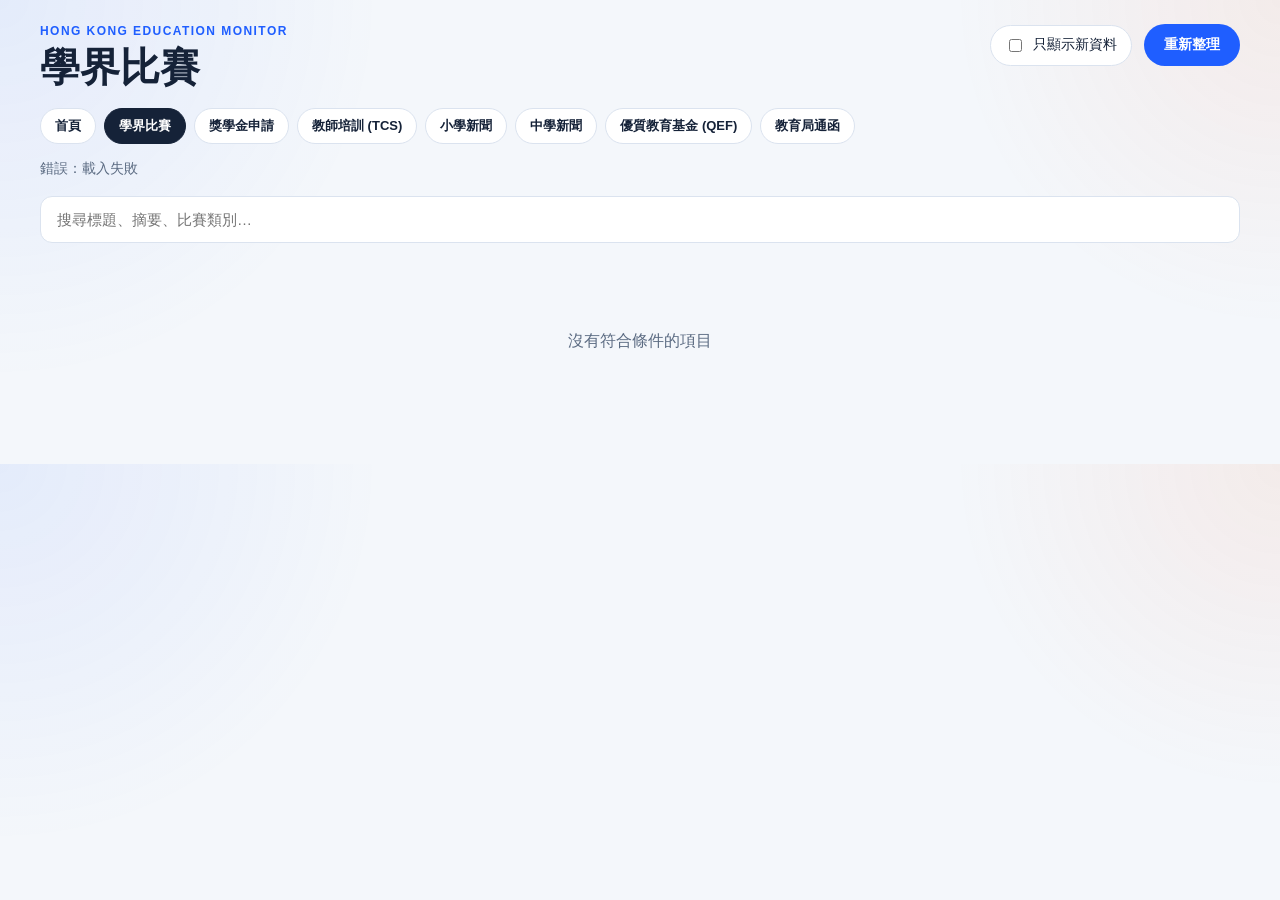
==== web/competitions.html @ 23334986 "Add HK competition and scholarship daily search with category tabs. Search Google News and curated s" ====
<!DOCTYPE html>
<html lang="zh-HK">
<head>
  <meta charset="UTF-8" />
  <meta name="viewport" content="width=device-width, initial-scale=1.0" />
  <title>學界比賽</title>
  <link rel="stylesheet" href="styles.css" />
</head>
<body data-category="competition" data-title="學界比賽" data-tabs="competition">
  <div class="page">
    <header class="header">
      <div class="header-top">
        <div>
          <p class="eyebrow">Hong Kong Education Monitor</p>
          <h1 id="pageHeading">學界比賽</h1>
        </div>
        <div class="header-actions">
          <label class="toggle">
            <input type="checkbox" id="newOnly" />
            <span>只顯示新資料</span>
          </label>
          <button class="btn btn-primary" id="refreshBtn">重新整理</button>
        </div>
      </div>
      <nav class="page-nav" id="pageNav"></nav>
      <div class="meta" id="metaBar">載入中…</div>
      <div class="page-stats" id="pageStats"></div>
      <nav class="subcategory-tabs hidden" id="subcategoryTabs" aria-label="比賽分類"></nav>
      <div class="toolbar">
        <input type="search" id="searchInput" placeholder="搜尋標題、摘要、比賽類別…" />
      </div>
    </header>

    <main>
      <div class="loading hidden" id="loading">
        <div class="spinner"></div>
        <p>正在載入資料…</p>
      </div>
      <div class="empty hidden" id="emptyState">
        <p>沒有符合條件的項目</p>
      </div>
      <section class="cards" id="cardsGrid"></section>
    </main>
  </div>

  <template id="cardTemplate">
    <article class="card">
      <div class="card-head">
        <span class="badge category-badge"></span>
        <span class="badge subcategory-badge hidden"></span>
        <span class="badge level-badge hidden"></span>
        <span class="badge new-badge hidden">新</span>
      </div>
      <h2 class="card-title"><a target="_blank" rel="noopener"></a></h2>
      <p class="card-date"></p>
      <p class="card-summary"></p>
    </article>
  </template>

  <script src="app.js"></script>
</body>
</html>
---- web/styles.css ----
:root {
  --bg: #f4f7fb;
  --surface: #ffffff;
  --text: #152238;
  --muted: #5b6b82;
  --line: #dbe3ef;
  --primary: #1f5eff;
  --primary-dark: #1748c7;
  --new: #e85d24;
  --shadow: 0 10px 30px rgba(21, 34, 56, 0.08);
  --radius: 16px;
}

* { box-sizing: border-box; }

body {
  margin: 0;
  font-family: "Segoe UI", "PingFang HK", "Microsoft JhengHei", sans-serif;
  background:
    radial-gradient(circle at top left, rgba(31, 94, 255, 0.08), transparent 28%),
    radial-gradient(circle at top right, rgba(232, 93, 36, 0.08), transparent 24%),
    var(--bg);
  color: var(--text);
}

.page {
  max-width: 1240px;
  margin: 0 auto;
  padding: 24px 20px 48px;
}

.header {
  margin-bottom: 24px;
}

.header-top {
  display: flex;
  justify-content: space-between;
  gap: 20px;
  align-items: flex-start;
  flex-wrap: wrap;
}

.eyebrow {
  margin: 0 0 6px;
  font-size: 12px;
  letter-spacing: 0.12em;
  text-transform: uppercase;
  color: var(--primary);
  font-weight: 700;
}

h1 {
  margin: 0;
  font-size: clamp(28px, 4vw, 40px);
  line-height: 1.15;
}

.subtitle {
  margin: 8px 0 0;
  color: var(--muted);
}

.header-actions {
  display: flex;
  gap: 12px;
  align-items: center;
  flex-wrap: wrap;
}

.toggle {
  display: flex;
  align-items: center;
  gap: 8px;
  padding: 10px 14px;
  background: var(--surface);
  border: 1px solid var(--line);
  border-radius: 999px;
  font-size: 14px;
}

.btn {
  border: none;
  border-radius: 999px;
  padding: 12px 20px;
  font-size: 14px;
  font-weight: 700;
  cursor: pointer;
}

.btn-primary {
  background: var(--primary);
  color: white;
}

.btn-primary:hover { background: var(--primary-dark); }
.btn-primary:disabled { opacity: 0.6; cursor: wait; }

.meta {
  margin-top: 16px;
  color: var(--muted);
  font-size: 14px;
}

.page-nav {
  display: flex;
  gap: 8px;
  flex-wrap: wrap;
  margin-top: 18px;
}

.page-nav-link {
  display: inline-flex;
  align-items: center;
  padding: 8px 14px;
  border: 1px solid var(--line);
  border-radius: 999px;
  background: var(--surface);
  color: var(--text);
  text-decoration: none;
  font-size: 13px;
  font-weight: 600;
}

.page-nav-link:hover {
  border-color: var(--primary);
  color: var(--primary);
}

.page-nav-link.active {
  background: var(--text);
  color: white;
  border-color: var(--text);
}

.tcs-tabs,
.subcategory-tabs {
  display: flex;
  gap: 8px;
  flex-wrap: wrap;
  margin-top: 14px;
}

.tcs-tab,
.subcategory-tab {
  display: inline-flex;
  align-items: center;
  gap: 8px;
  padding: 8px 14px;
  border: 1px solid var(--line);
  border-radius: 999px;
  background: var(--surface);
  color: var(--text);
  font-size: 13px;
  font-weight: 600;
  cursor: pointer;
  transition: border-color 0.15s ease, color 0.15s ease, background 0.15s ease;
}

.tcs-tab:hover,
.subcategory-tab:hover {
  border-color: var(--tab-accent, #6d28d9);
  color: var(--tab-accent, #6d28d9);
}

.tcs-tab.active,
.subcategory-tab.active {
  background: var(--tab-accent, #6d28d9);
  color: white;
  border-color: var(--tab-accent, #6d28d9);
}

.tcs-tab-count,
.subcategory-tab-count {
  display: inline-flex;
  align-items: center;
  justify-content: center;
  min-width: 22px;
  padding: 2px 7px;
  border-radius: 999px;
  background: rgba(109, 40, 217, 0.1);
  color: inherit;
  font-size: 12px;
  font-weight: 700;
}

.tcs-tab.active .tcs-tab-count,
.subcategory-tab.active .subcategory-tab-count {
  background: rgba(255, 255, 255, 0.18);
}

.level-badge {
  background: #ecfeff;
  color: #0e7490;
}

.home-grid {
  display: grid;
  grid-template-columns: repeat(auto-fit, minmax(220px, 1fr));
  gap: 14px;
  margin-top: 20px;
}

.home-card {
  display: block;
  background: var(--surface);
  border: 2px solid var(--line);
  border-radius: var(--radius);
  padding: 20px;
  box-shadow: var(--shadow);
  text-decoration: none;
  color: inherit;
  transition: transform 0.15s ease, box-shadow 0.15s ease;
}

.home-card:hover {
  transform: translateY(-2px);
  box-shadow: 0 14px 32px rgba(21, 34, 56, 0.12);
}

.home-card-label {
  font-size: 14px;
  font-weight: 700;
}

.home-card-value {
  margin-top: 10px;
  font-size: 34px;
  font-weight: 800;
}

.home-card-new {
  margin-top: 6px;
  font-size: 12px;
  color: var(--new);
  font-weight: 700;
}

.home-card-cta {
  margin-top: 14px;
  font-size: 13px;
  color: var(--muted);
  font-weight: 700;
}

.page-stats {
  margin-top: 16px;
}

.page-stat-card {
  display: inline-block;
  background: var(--surface);
  border: 2px solid var(--line);
  border-radius: var(--radius);
  padding: 18px 22px;
  box-shadow: var(--shadow);
}

.page-stat-label {
  font-size: 14px;
  font-weight: 700;
}

.page-stat-value {
  margin-top: 8px;
  font-size: 32px;
  font-weight: 800;
}

.page-stat-new {
  margin-top: 4px;
  font-size: 12px;
  color: var(--new);
  font-weight: 700;
}

.stats {
  display: grid;
  grid-template-columns: repeat(auto-fit, minmax(150px, 1fr));
  gap: 12px;
  margin-top: 18px;
}

.stat-card {
  background: var(--surface);
  border: 1px solid var(--line);
  border-radius: var(--radius);
  padding: 16px;
  box-shadow: var(--shadow);
}

.stat-card.active {
  border-color: var(--primary);
  box-shadow: 0 0 0 2px rgba(31, 94, 255, 0.12);
}

.stat-label {
  font-size: 13px;
  color: var(--muted);
}

.stat-value {
  margin-top: 8px;
  font-size: 28px;
  font-weight: 800;
}

.stat-new {
  margin-top: 4px;
  font-size: 12px;
  color: var(--new);
  font-weight: 700;
}

.toolbar {
  margin-top: 18px;
  display: grid;
  gap: 12px;
}

#searchInput {
  width: 100%;
  border: 1px solid var(--line);
  border-radius: 12px;
  padding: 14px 16px;
  font-size: 15px;
  background: var(--surface);
}

.tabs {
  display: flex;
  gap: 8px;
  flex-wrap: wrap;
}

.tab {
  border: 1px solid var(--line);
  background: var(--surface);
  color: var(--text);
  border-radius: 999px;
  padding: 8px 14px;
  cursor: pointer;
  font-size: 13px;
}

.tab.active {
  background: var(--text);
  color: white;
  border-color: var(--text);
}

.cards {
  display: grid;
  grid-template-columns: repeat(auto-fill, minmax(300px, 1fr));
  gap: 16px;
}

.card {
  background: var(--surface);
  border: 1px solid var(--line);
  border-radius: var(--radius);
  padding: 18px;
  box-shadow: var(--shadow);
  display: flex;
  flex-direction: column;
  gap: 10px;
}

.card.is-new {
  border-color: rgba(232, 93, 36, 0.35);
  box-shadow: 0 12px 28px rgba(232, 93, 36, 0.12);
}

.card-head {
  display: flex;
  gap: 8px;
  flex-wrap: wrap;
}

.badge {
  display: inline-flex;
  align-items: center;
  border-radius: 999px;
  padding: 4px 10px;
  font-size: 12px;
  font-weight: 700;
}

.category-badge {
  background: #eef3ff;
  color: #1f5eff;
}

.subcategory-badge {
  background: #f3f4f6;
  color: #4b5563;
}

.new-badge {
  background: #fff1ea;
  color: var(--new);
}

.card-title {
  margin: 0;
  font-size: 18px;
  line-height: 1.4;
}

.card-title a {
  color: inherit;
  text-decoration: none;
}

.card-title a:hover { color: var(--primary); }

.card-date {
  margin: 0;
  font-size: 13px;
  color: var(--muted);
}

.card-summary {
  margin: 0;
  font-size: 14px;
  line-height: 1.6;
  color: #334155;
  overflow: hidden;
  display: -webkit-box;
  -webkit-box-orient: vertical;
  -webkit-line-clamp: 3;
  word-break: break-word;
}

.loading, .empty {
  text-align: center;
  padding: 48px 20px;
  color: var(--muted);
}

.spinner {
  width: 36px;
  height: 36px;
  margin: 0 auto 12px;
  border: 3px solid #dbe3ef;
  border-top-color: var(--primary);
  border-radius: 50%;
  animation: spin 0.8s linear infinite;
}

.hidden { display: none !important; }

@keyframes spin { to { transform: rotate(360deg); } }

@media (max-width: 720px) {
  .header-top { flex-direction: column; }
  .cards { grid-template-columns: 1fr; }
}
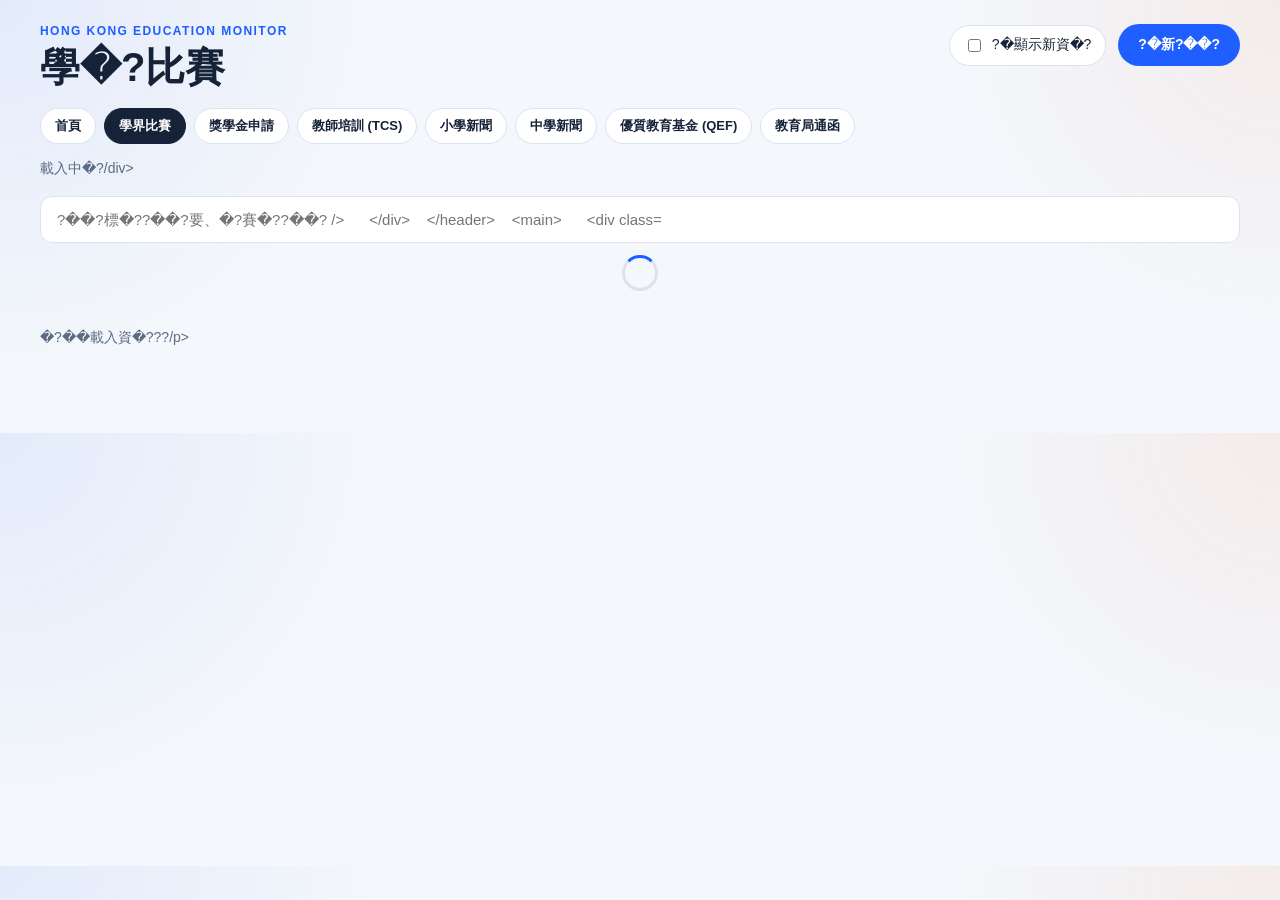
==== commit c683ad52: "Fix missing competitions: redirect old STEAM pages and bust browser cache. Old steam-primary and ste" ====
--- a/web/competitions.html
+++ b/web/competitions.html
@@ -3,41 +3,41 @@
 <head>
   <meta charset="UTF-8" />
   <meta name="viewport" content="width=device-width, initial-scale=1.0" />
-  <title>學界比賽</title>
-  <link rel="stylesheet" href="styles.css" />
+  <title>學�?比賽</title>
+  <link rel="stylesheet" href="styles.css?v=3" />
 </head>
-<body data-category="competition" data-title="學界比賽" data-tabs="competition">
+<body data-category="competition" data-title="學�?比賽" data-tabs="competition">
   <div class="page">
     <header class="header">
       <div class="header-top">
         <div>
           <p class="eyebrow">Hong Kong Education Monitor</p>
-          <h1 id="pageHeading">學界比賽</h1>
+          <h1 id="pageHeading">學�?比賽</h1>
         </div>
         <div class="header-actions">
           <label class="toggle">
             <input type="checkbox" id="newOnly" />
-            <span>只顯示新資料</span>
+            <span>?�顯示新資�?</span>
           </label>
-          <button class="btn btn-primary" id="refreshBtn">重新整理</button>
+          <button class="btn btn-primary" id="refreshBtn">?�新?��?</button>
         </div>
       </div>
       <nav class="page-nav" id="pageNav"></nav>
-      <div class="meta" id="metaBar">載入中…</div>
+      <div class="meta" id="metaBar">載入中�?/div>
       <div class="page-stats" id="pageStats"></div>
-      <nav class="subcategory-tabs hidden" id="subcategoryTabs" aria-label="比賽分類"></nav>
+      <nav class="subcategory-tabs hidden" id="subcategoryTabs" aria-label="比賽?��?"></nav>
       <div class="toolbar">
-        <input type="search" id="searchInput" placeholder="搜尋標題、摘要、比賽類別…" />
+        <input type="search" id="searchInput" placeholder="?��?標�??��?要、�?賽�??��? />
       </div>
     </header>
 
     <main>
       <div class="loading hidden" id="loading">
         <div class="spinner"></div>
-        <p>正在載入資料…</p>
+        <p>�?��載入資�???/p>
       </div>
       <div class="empty hidden" id="emptyState">
-        <p>沒有符合條件的項目</p>
+        <p>沒�?符�?條件?��???/p>
       </div>
       <section class="cards" id="cardsGrid"></section>
     </main>
@@ -49,7 +49,7 @@
         <span class="badge category-badge"></span>
         <span class="badge subcategory-badge hidden"></span>
         <span class="badge level-badge hidden"></span>
-        <span class="badge new-badge hidden">新</span>
+        <span class="badge new-badge hidden">??/span>
       </div>
       <h2 class="card-title"><a target="_blank" rel="noopener"></a></h2>
       <p class="card-date"></p>
@@ -57,6 +57,6 @@
     </article>
   </template>
 
-  <script src="app.js"></script>
+  <script src="app.js?v=3"></script>
 </body>
 </html>
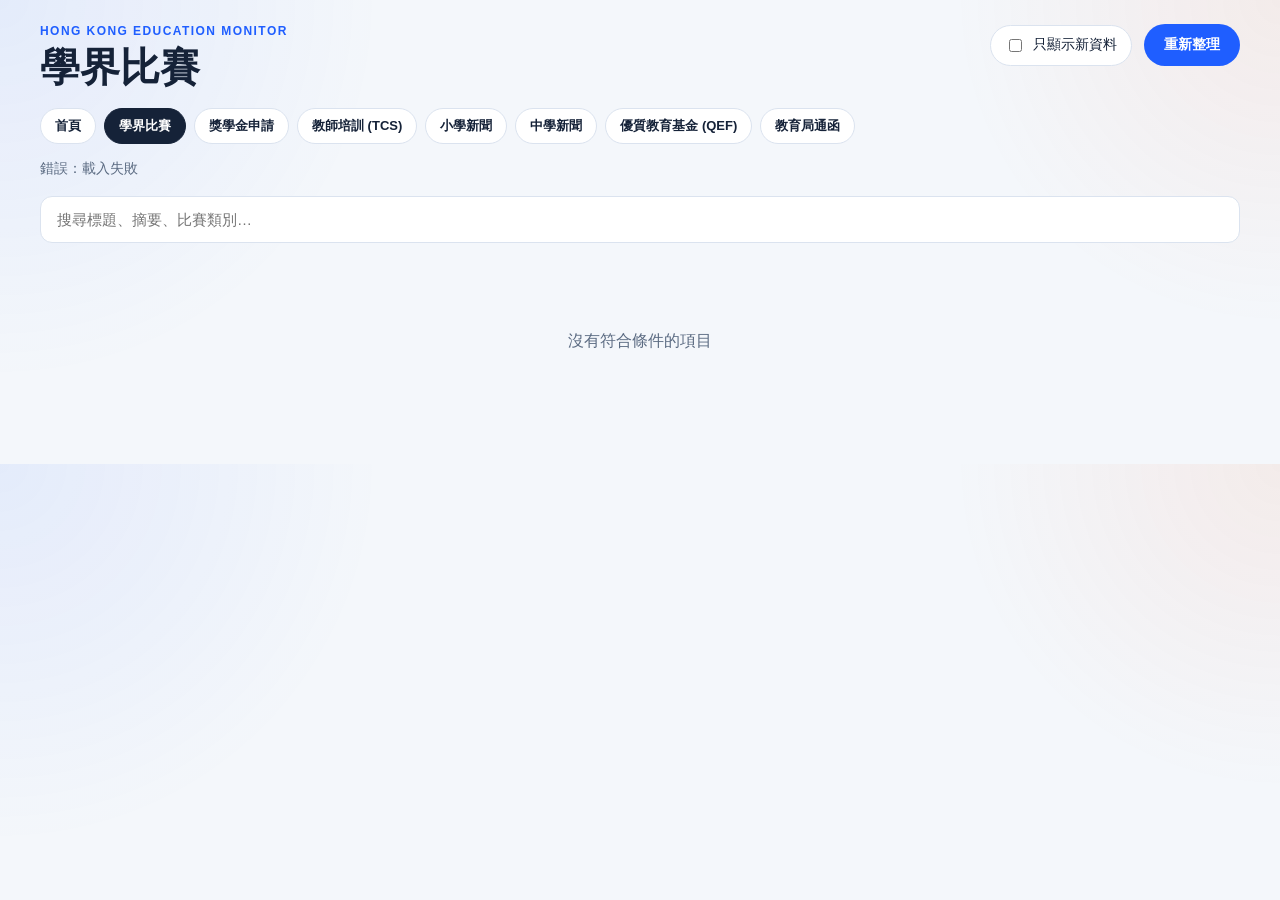
==== commit 9622d5c0: "Fix corrupted HTML encoding from broken cache-bust deploy. Restore UTF-8 Chinese text in all pages, " ====
--- a/web/competitions.html
+++ b/web/competitions.html
@@ -3,41 +3,41 @@
 <head>
   <meta charset="UTF-8" />
   <meta name="viewport" content="width=device-width, initial-scale=1.0" />
-  <title>學�?比賽</title>
-  <link rel="stylesheet" href="styles.css?v=3" />
+  <title>學界比賽</title>
+  <link rel="stylesheet" href="styles.css?v=4" />
 </head>
-<body data-category="competition" data-title="學�?比賽" data-tabs="competition">
+<body data-category="competition" data-title="學界比賽" data-tabs="competition">
   <div class="page">
     <header class="header">
       <div class="header-top">
         <div>
           <p class="eyebrow">Hong Kong Education Monitor</p>
-          <h1 id="pageHeading">學�?比賽</h1>
+          <h1 id="pageHeading">學界比賽</h1>
         </div>
         <div class="header-actions">
           <label class="toggle">
             <input type="checkbox" id="newOnly" />
-            <span>?�顯示新資�?</span>
+            <span>只顯示新資料</span>
           </label>
-          <button class="btn btn-primary" id="refreshBtn">?�新?��?</button>
+          <button class="btn btn-primary" id="refreshBtn">重新整理</button>
         </div>
       </div>
       <nav class="page-nav" id="pageNav"></nav>
-      <div class="meta" id="metaBar">載入中�?/div>
+      <div class="meta" id="metaBar">載入中…</div>
       <div class="page-stats" id="pageStats"></div>
-      <nav class="subcategory-tabs hidden" id="subcategoryTabs" aria-label="比賽?��?"></nav>
+      <nav class="subcategory-tabs hidden" id="subcategoryTabs" aria-label="比賽分類"></nav>
       <div class="toolbar">
-        <input type="search" id="searchInput" placeholder="?��?標�??��?要、�?賽�??��? />
+        <input type="search" id="searchInput" placeholder="搜尋標題、摘要、比賽類別…" />
       </div>
     </header>
 
     <main>
       <div class="loading hidden" id="loading">
         <div class="spinner"></div>
-        <p>�?��載入資�???/p>
+        <p>正在載入資料…</p>
       </div>
       <div class="empty hidden" id="emptyState">
-        <p>沒�?符�?條件?��???/p>
+        <p>沒有符合條件的項目</p>
       </div>
       <section class="cards" id="cardsGrid"></section>
     </main>
@@ -49,7 +49,7 @@
         <span class="badge category-badge"></span>
         <span class="badge subcategory-badge hidden"></span>
         <span class="badge level-badge hidden"></span>
-        <span class="badge new-badge hidden">??/span>
+        <span class="badge new-badge hidden">新</span>
       </div>
       <h2 class="card-title"><a target="_blank" rel="noopener"></a></h2>
       <p class="card-date"></p>
@@ -57,6 +57,6 @@
     </article>
   </template>
 
-  <script src="app.js?v=3"></script>
+  <script src="app.js?v=4"></script>
 </body>
 </html>
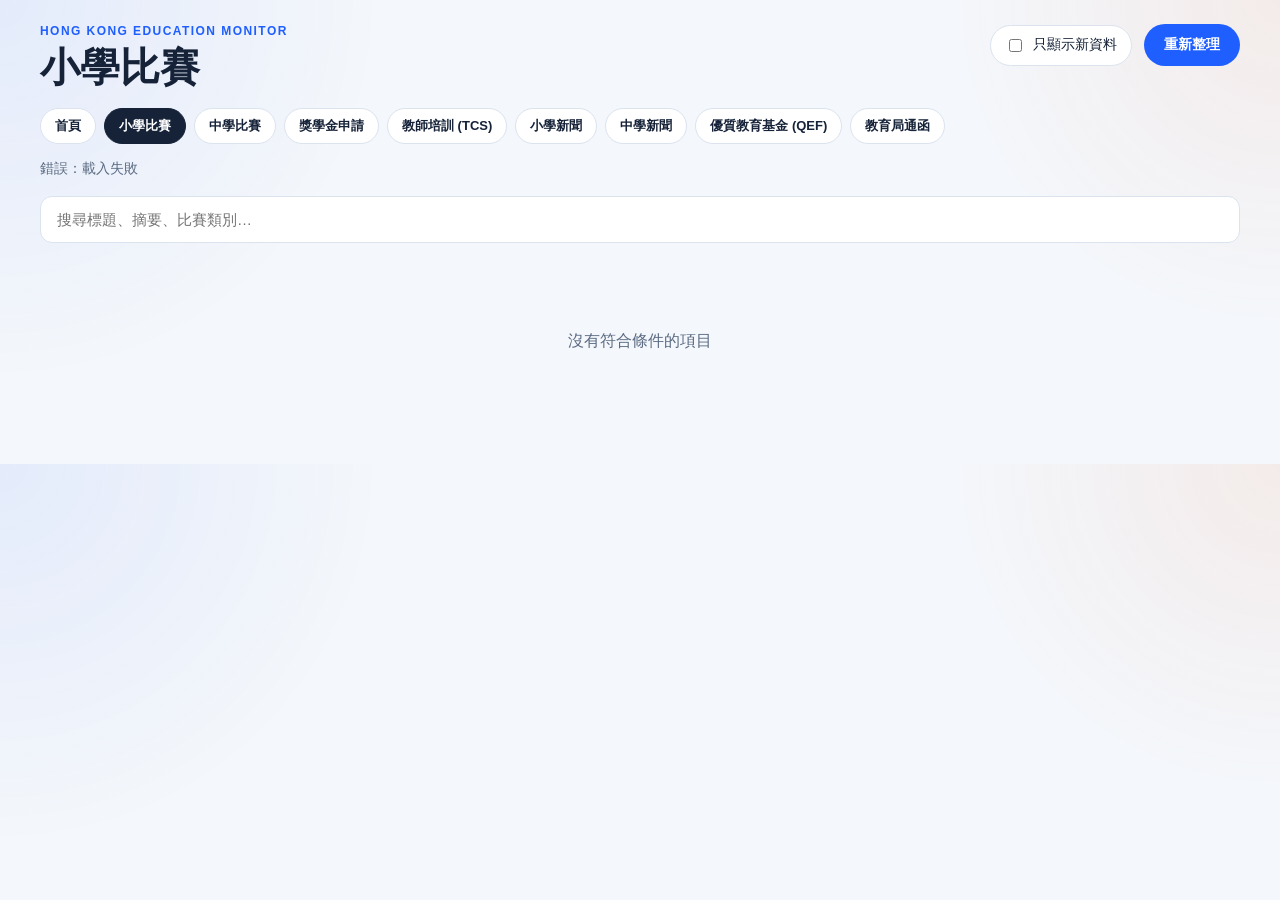
==== commit 77dccaab: "Split competitions into primary and secondary school pages. Separate competition_primary and competi" ====
--- a/web/competitions.html
+++ b/web/competitions.html
@@ -2,61 +2,11 @@
 <html lang="zh-HK">
 <head>
   <meta charset="UTF-8" />
-  <meta name="viewport" content="width=device-width, initial-scale=1.0" />
-  <title>學界比賽</title>
-  <link rel="stylesheet" href="styles.css?v=4" />
+  <meta http-equiv="refresh" content="0; url=competitions-primary.html" />
+  <title>小學比賽</title>
+  <script>location.replace("competitions-primary.html" + location.hash);</script>
 </head>
-<body data-category="competition" data-title="學界比賽" data-tabs="competition">
-  <div class="page">
-    <header class="header">
-      <div class="header-top">
-        <div>
-          <p class="eyebrow">Hong Kong Education Monitor</p>
-          <h1 id="pageHeading">學界比賽</h1>
-        </div>
-        <div class="header-actions">
-          <label class="toggle">
-            <input type="checkbox" id="newOnly" />
-            <span>只顯示新資料</span>
-          </label>
-          <button class="btn btn-primary" id="refreshBtn">重新整理</button>
-        </div>
-      </div>
-      <nav class="page-nav" id="pageNav"></nav>
-      <div class="meta" id="metaBar">載入中…</div>
-      <div class="page-stats" id="pageStats"></div>
-      <nav class="subcategory-tabs hidden" id="subcategoryTabs" aria-label="比賽分類"></nav>
-      <div class="toolbar">
-        <input type="search" id="searchInput" placeholder="搜尋標題、摘要、比賽類別…" />
-      </div>
-    </header>
-
-    <main>
-      <div class="loading hidden" id="loading">
-        <div class="spinner"></div>
-        <p>正在載入資料…</p>
-      </div>
-      <div class="empty hidden" id="emptyState">
-        <p>沒有符合條件的項目</p>
-      </div>
-      <section class="cards" id="cardsGrid"></section>
-    </main>
-  </div>
-
-  <template id="cardTemplate">
-    <article class="card">
-      <div class="card-head">
-        <span class="badge category-badge"></span>
-        <span class="badge subcategory-badge hidden"></span>
-        <span class="badge level-badge hidden"></span>
-        <span class="badge new-badge hidden">新</span>
-      </div>
-      <h2 class="card-title"><a target="_blank" rel="noopener"></a></h2>
-      <p class="card-date"></p>
-      <p class="card-summary"></p>
-    </article>
-  </template>
-
-  <script src="app.js?v=4"></script>
+<body>
+  <p>正在前往 <a href="competitions-primary.html">小學比賽</a>…</p>
 </body>
 </html>
